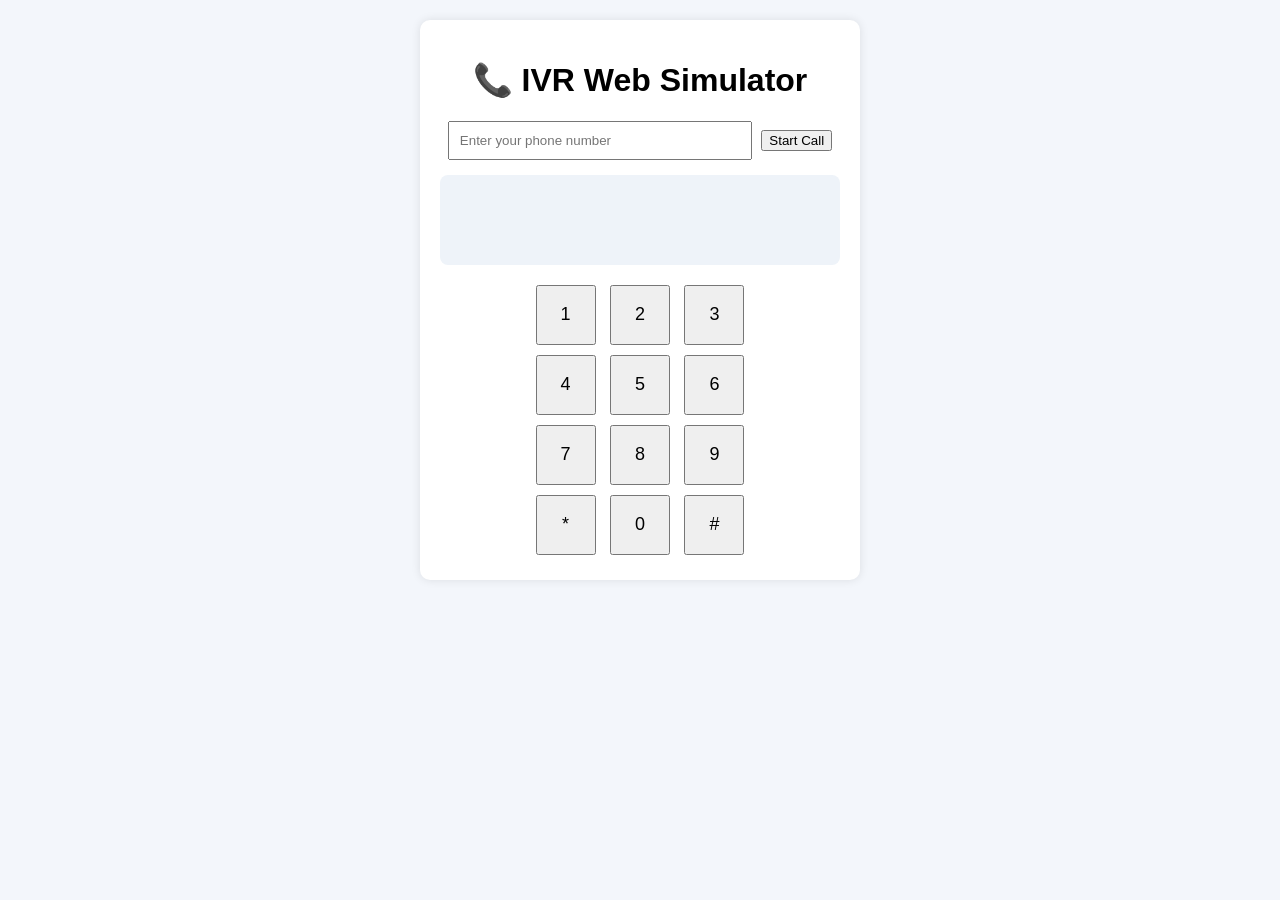
==== frontend/index.html @ 05c74044 "Basic ivr simulator" ====
<!DOCTYPE html>
<html lang="en">
<head>
  <meta charset="UTF-8">
  <meta name="viewport" content="width=device-width, initial-scale=1.0">
  <title>IVR Web Simulator</title>
  <link rel="stylesheet" href="style.css">
</head>
<body>
  <div class="container">
    <h1>📞 IVR Web Simulator</h1>

    <div class="call-section">
      <input id="caller" type="text" placeholder="Enter your phone number">
      <button onclick="startCall()">Start Call</button>
    </div>

    <div id="ivr-display" class="ivr-display"></div>

    <div id="keypad" class="keypad">
        <button class="digit" onclick="sendDTMF('1')">1</button>
        <button class="digit" onclick="sendDTMF('2')">2</button>
        <button class="digit" onclick="sendDTMF('3')">3</button><br>
        <button class="digit" onclick="sendDTMF('4')">4</button>
        <button class="digit" onclick="sendDTMF('5')">5</button>
        <button class="digit" onclick="sendDTMF('6')">6</button><br>
        <button class="digit" onclick="sendDTMF('7')">7</button>
        <button class="digit" onclick="sendDTMF('8')">8</button>
        <button class="digit" onclick="sendDTMF('9')">9</button><br>
        <button class="digit" onclick="sendDTMF('*')">*</button>
        <button class="digit" onclick="sendDTMF('0')">0</button>
        <button class="digit" onclick="sendDTMF('#')">#</button>

    </div>
  </div>

  <script src="script.js"></script>
</body>
</html>
---- frontend/style.css ----
body {
  font-family: Arial, sans-serif;
  background: #f3f6fb;
  text-align: center;
  margin: 0;
  padding: 20px;
}

.container {
  max-width: 400px;
  margin: auto;
  background: white;
  padding: 20px;
  border-radius: 10px;
  box-shadow: 0 0 10px rgba(0,0,0,0.1);
}

.call-section input {
  padding: 10px;
  width: 70%;
  margin-right: 5px;
}

.ivr-display {
  background: #eef3f9;
  padding: 15px;
  margin: 15px 0;
  border-radius: 8px;
  min-height: 60px;
}

.keypad button {
  width: 60px;
  height: 60px;
  margin: 5px;
  font-size: 18px;
}

.keypad .digit.disabled {
  opacity: 0.5;
  pointer-events: none;
  background-color: #ccc;
}
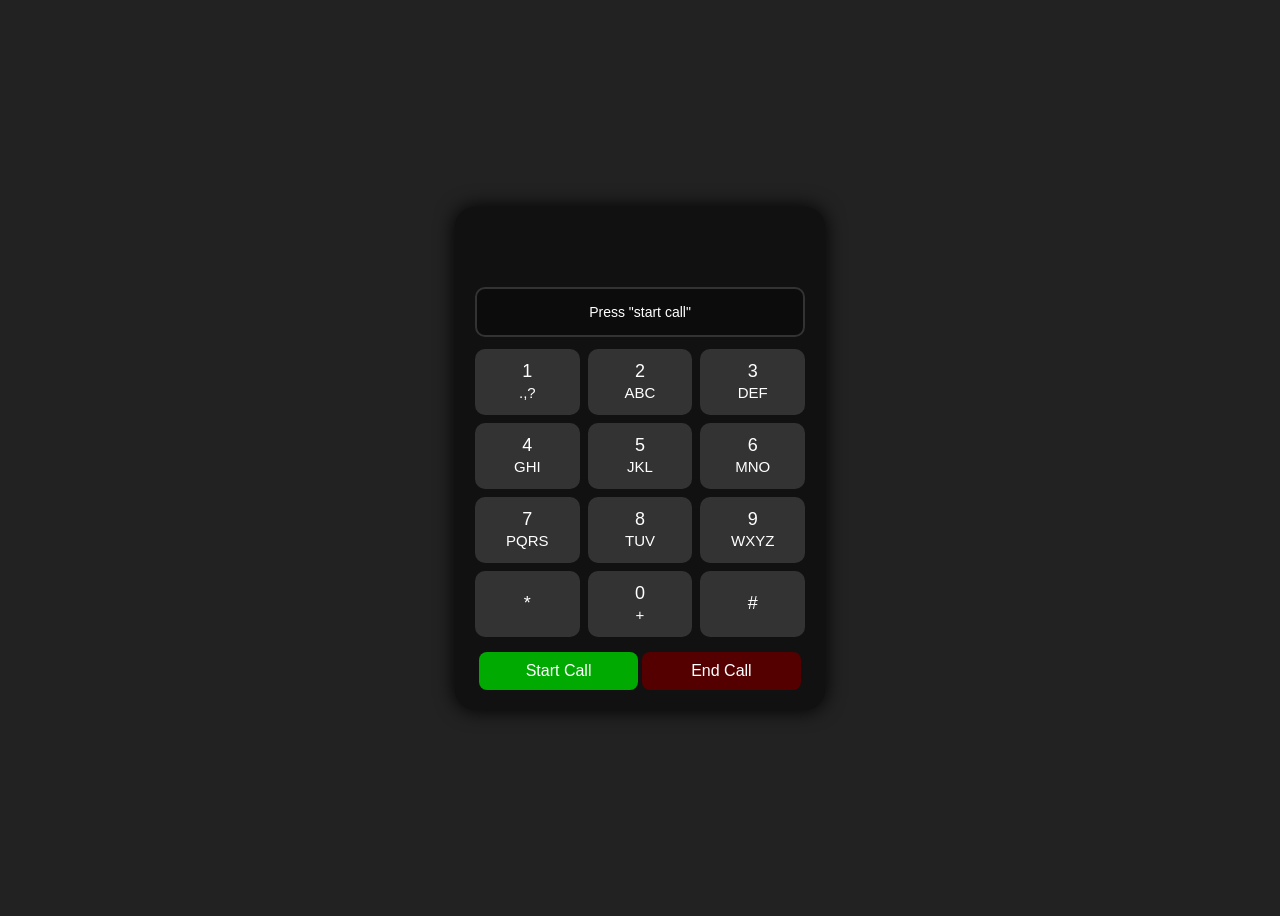
==== commit 981ffdf6: "Integrated conversational output(milestone2 + partial milestone3 done)" ====
--- a/frontend/index.html
+++ b/frontend/index.html
@@ -3,37 +3,57 @@
 <head>
   <meta charset="UTF-8">
   <meta name="viewport" content="width=device-width, initial-scale=1.0">
-  <title>IVR Web Simulator</title>
+  <title>IVR Mobile Simulator</title>
   <link rel="stylesheet" href="style.css">
 </head>
 <body>
-  <div class="container">
-    <h1>📞 IVR Web Simulator</h1>
 
-    <div class="call-section">
-      <input id="caller" type="text" placeholder="Enter your phone number">
-      <button onclick="startCall()">Start Call</button>
+  <div class="phone-container">
+    <!-- waveform-->
+<div id="waveform" class="waveform">
+        <div class="wave"></div>
+        <div class="wave"></div>
+       <div class="wave"></div>
+       <div class="wave"></div>
+   </div>
+    <!-- Display -->
+    <div id="ivr-display" class="screen">
+      <div class="welcome message">Press "start call"</div>
     </div>
 
-    <div id="ivr-display" class="ivr-display"></div>
+    <!-- Call Status -->
+    <div id="call-status" class="call-status">
+      
+    </div>
 
+    <!-- Keypad -->
     <div id="keypad" class="keypad">
-        <button class="digit" onclick="sendDTMF('1')">1</button>
-        <button class="digit" onclick="sendDTMF('2')">2</button>
-        <button class="digit" onclick="sendDTMF('3')">3</button><br>
-        <button class="digit" onclick="sendDTMF('4')">4</button>
-        <button class="digit" onclick="sendDTMF('5')">5</button>
-        <button class="digit" onclick="sendDTMF('6')">6</button><br>
-        <button class="digit" onclick="sendDTMF('7')">7</button>
-        <button class="digit" onclick="sendDTMF('8')">8</button>
-        <button class="digit" onclick="sendDTMF('9')">9</button><br>
-        <button class="digit" onclick="sendDTMF('*')">*</button>
-        <button class="digit" onclick="sendDTMF('0')">0</button>
-        <button class="digit" onclick="sendDTMF('#')">#</button>
+      <button class="digit" onclick="sendDTMF('1')">1<br><small>.,?</small></button>
+      <button class="digit" onclick="sendDTMF('2')">2<br><small>ABC</small></button>
+      <button class="digit" onclick="sendDTMF('3')">3<br><small>DEF</small></button>
 
+      <button class="digit" onclick="sendDTMF('4')">4<br><small>GHI</small></button>
+      <button class="digit" onclick="sendDTMF('5')">5<br><small>JKL</small></button>
+      <button class="digit" onclick="sendDTMF('6')">6<br><small>MNO</small></button>
+
+      <button class="digit" onclick="sendDTMF('7')">7<br><small>PQRS</small></button>
+      <button class="digit" onclick="sendDTMF('8')">8<br><small>TUV</small></button>
+      <button class="digit" onclick="sendDTMF('9')">9<br><small>WXYZ</small></button>
+
+      <button class="digit" onclick="sendDTMF('*')">*</button>
+      <button class="digit" onclick="sendDTMF('0')">0<br><small>+</small></button>
+      <button class="digit" onclick="sendDTMF('#')">#</button>
     </div>
+
+    <!-- Call Controls -->
+    <div class="call-controls">
+      <button id="start-btn" class="start" onclick="startCall()">Start Call</button>
+      <button id="end-btn" class="end" onclick="endCall()" disabled>End Call</button>
+    </div>
+
   </div>
 
   <script src="script.js"></script>
 </body>
 </html>
+
--- a/frontend/style.css
+++ b/frontend/style.css
@@ -1,43 +1,120 @@
 body {
   font-family: Arial, sans-serif;
-  background: #f3f6fb;
-  text-align: center;
-  margin: 0;
-  padding: 20px;
+  background: #222;
+  display: flex;
+  justify-content: center;
+  align-items: center;
+  height: 100vh;
+  color: #fff;
 }
 
-.container {
-  max-width: 400px;
-  margin: auto;
-  background: white;
+.phone-container {
+  background: #111;
+  width: 330px;
+  border-radius: 20px;
   padding: 20px;
-  border-radius: 10px;
-  box-shadow: 0 0 10px rgba(0,0,0,0.1);
+  text-align: center;
+  box-shadow: 0 0 20px #000;
 }
 
-.call-section input {
-  padding: 10px;
-  width: 70%;
-  margin-right: 5px;
+.screen {
+  background: #0c0c0c;
+  border: 2px solid #333;
+  padding: 15px;
+  height: fit-content;
+  margin-bottom: 10px;
+  border-radius: 10px;
+  overflow-y: hidden;
+  font-size: 14px;
+  position: relative;
 }
 
-.ivr-display {
-  background: #eef3f9;
-  padding: 15px;
-  margin: 15px 0;
-  border-radius: 8px;
-  min-height: 60px;
+.waveform {
+  display: flex;
+  visibility: hidden;
+  align-items: center;
+  justify-content: center;
+  gap: 5px;
+  height: 50px;
+  margin-top: 10px;
+}
+.waveform.active {
+   visibility: visible;
+ }
+
+.wave {
+  width: 4px;
+  height: 20px;
+  background: #4ecca3;
+  border-radius: 2px;
+  animation: wave 0.8s ease-in-out infinite;
 }
 
-.keypad button {
-  width: 60px;
-  height: 60px;
-  margin: 5px;
-  font-size: 18px;
+.wave:nth-child(2) { animation-delay: 0.1s; }
+.wave:nth-child(3) { animation-delay: 0.2s; }
+.wave:nth-child(4) { animation-delay: 0.3s; }
+
+@keyframes wave {
+0%, 100% { height: 10px; }
+50% { height: 30px; }
 }
 
-.keypad .digit.disabled {
-  opacity: 0.5;
-  pointer-events: none;
-  background-color: #ccc;
+.call-status {
+  font-size: 13px;
+  margin-bottom: 12px;
+  color: #0f0;
 }
+
+.keypad {
+  display: grid;
+  grid-template-columns: repeat(3, 1fr);
+  gap: 8px;
+  margin-bottom: 15px;
+}
+
+.digit {
+  background: #333;
+  padding: 12px;
+  border-radius: 10px;
+  border: none;
+  color: white;
+  font-size: 18px;
+  cursor: pointer;
+}
+
+.digit:disabled {
+  background: #555;
+  cursor: not-allowed;
+}
+
+.start {
+  width: 48%;
+  padding: 10px;
+  background: #0a0;
+  border: none;
+  border-radius: 8px;
+  cursor: pointer;
+  color: white;
+  font-size: 16px;
+}
+
+.start:disabled {
+  background: rgb(2, 105, 2);;
+}
+
+.end {
+  width: 48%;
+  padding: 10px;
+  background: #a00;
+  border: none;
+  border-radius: 8px;
+  cursor: pointer;
+  color: white;
+  font-size: 16px;
+}
+
+.end:disabled {
+  background: #500;
+}
+
+
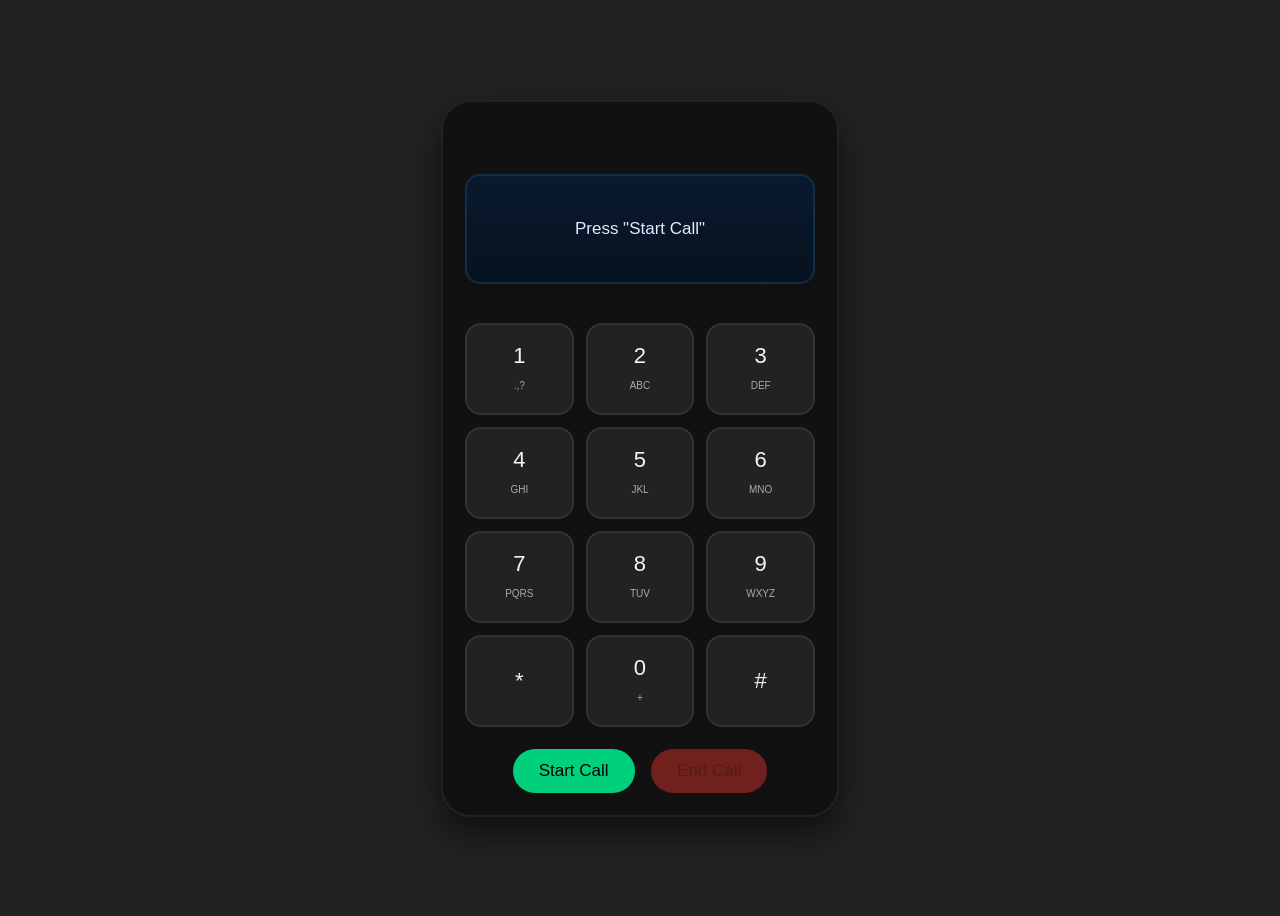
==== commit 17b19e36: "updated backend url" ====
--- a/frontend/index.html
+++ b/frontend/index.html
@@ -9,51 +9,57 @@
 <body>
 
   <div class="phone-container">
-    <!-- waveform-->
-<div id="waveform" class="waveform">
+
+    <!-- waveform -->
+    <div id="waveform" class="waveform">
         <div class="wave"></div>
         <div class="wave"></div>
-       <div class="wave"></div>
-       <div class="wave"></div>
-   </div>
+        <div class="wave"></div>
+        <div class="wave"></div>
+    </div>
+
     <!-- Display -->
     <div id="ivr-display" class="screen">
-      <div class="welcome message">Press "start call"</div>
+      <div class="welcome message">Press "Start Call"</div>
     </div>
 
     <!-- Call Status -->
-    <div id="call-status" class="call-status">
-      
-    </div>
+    <div id="call-status" class="call-status"></div>
 
     <!-- Keypad -->
     <div id="keypad" class="keypad">
-      <button class="digit" onclick="sendDTMF('1')">1<br><small>.,?</small></button>
-      <button class="digit" onclick="sendDTMF('2')">2<br><small>ABC</small></button>
-      <button class="digit" onclick="sendDTMF('3')">3<br><small>DEF</small></button>
+      <button class="digit" data-digit="1">1<br><small>.,?</small></button>
+      <button class="digit" data-digit="2">2<br><small>ABC</small></button>
+      <button class="digit" data-digit="3">3<br><small>DEF</small></button>
 
-      <button class="digit" onclick="sendDTMF('4')">4<br><small>GHI</small></button>
-      <button class="digit" onclick="sendDTMF('5')">5<br><small>JKL</small></button>
-      <button class="digit" onclick="sendDTMF('6')">6<br><small>MNO</small></button>
+      <button class="digit" data-digit="4">4<br><small>GHI</small></button>
+      <button class="digit" data-digit="5">5<br><small>JKL</small></button>
+      <button class="digit" data-digit="6">6<br><small>MNO</small></button>
 
-      <button class="digit" onclick="sendDTMF('7')">7<br><small>PQRS</small></button>
-      <button class="digit" onclick="sendDTMF('8')">8<br><small>TUV</small></button>
-      <button class="digit" onclick="sendDTMF('9')">9<br><small>WXYZ</small></button>
+      <button class="digit" data-digit="7">7<br><small>PQRS</small></button>
+      <button class="digit" data-digit="8">8<br><small>TUV</small></button>
+      <button class="digit" data-digit="9">9<br><small>WXYZ</small></button>
 
-      <button class="digit" onclick="sendDTMF('*')">*</button>
-      <button class="digit" onclick="sendDTMF('0')">0<br><small>+</small></button>
-      <button class="digit" onclick="sendDTMF('#')">#</button>
+      <button class="digit" data-digit="*">*</button>
+      <button class="digit" data-digit="0">0<br><small>+</small></button>
+      <button class="digit" data-digit="#">#</button>
     </div>
 
     <!-- Call Controls -->
     <div class="call-controls">
-      <button id="start-btn" class="start" onclick="startCall()">Start Call</button>
-      <button id="end-btn" class="end" onclick="endCall()" disabled>End Call</button>
+      <button id="start-btn" class="start">Start Call</button>
+      <button id="end-btn" class="end" disabled>End Call</button>
     </div>
 
+    
   </div>
 
-  <script src="script.js"></script>
+<script type="module" src="./js/dtmf.js"></script>
+<script type="module" src="./js/voiceInput.js"></script>
+<script type="module" src="./js/app.js"></script>
+
+
+
 </body>
 </html>
 
--- a/frontend/style.css
+++ b/frontend/style.css
@@ -1,3 +1,153 @@
+body {
+  font-family: Arial, sans-serif;
+  background: #222;
+  display: flex;
+  justify-content: center;
+  align-items: center;
+  height: 100vh;
+  color: #fff;
+}
+/* Phone Container */
+.phone-container {
+  width: 350px;
+  margin: 40px auto;
+  background: #111;
+  border-radius: 30px;
+  padding: 22px;
+  box-shadow: 0 16px 35px rgba(0,0,0,0.55);
+  border: 2px solid #222;
+  font-family: "Poppins", sans-serif;
+  position: relative;
+}
+
+/* Waveform Animation */
+.waveform {
+  visibility: hidden;
+  display: flex;
+  justify-content: center;
+  margin-bottom: 20px;
+  height: 30px;
+}
+
+.waveform.active {
+   visibility: visible;
+ }
+
+.wave {
+  width: 4px;
+  margin: 0 6px;
+  background: #0f9d58;
+  border-radius: 10px;
+  animation: wave 1s infinite ease-in-out;
+}
+.wave:nth-child(2) { animation-delay: .2s; }
+.wave:nth-child(3) { animation-delay: .4s; }
+.wave:nth-child(4) { animation-delay: .6s; }
+
+@keyframes wave {
+  0%,100% { height: 10px; }
+  50% { height: 27px; }
+}
+
+/* Display Screen */
+.screen {
+  height: 110px;
+  background: linear-gradient(#0a192f,#06121f);
+  color: #e0e9ff;
+  border-radius: 15px;
+  padding: 12px;
+  box-sizing: border-box;
+  font-size: 17px;
+  text-align: center;
+  border: 2px solid #112d47;
+  display: flex;
+  justify-content: center;
+  align-items: center;
+}
+
+/* Call Status */
+.call-status {
+  text-align: center;
+  color: #00d07b;
+  margin: 7px 0;
+  font-size: 15px;
+  height: 20px;
+}
+
+/* Keypad */
+.keypad {
+  display: grid;
+  grid-template-columns: repeat(3, 1fr);
+  gap: 12px;
+  margin-top: 12px;
+}
+
+.keypad .digit {
+  background: #222;
+  color: #f4f4f4;
+  border: 2px solid #333;
+  font-size: 22px;
+  border-radius: 16px;
+  padding: 18px 0;
+  cursor: pointer;
+  transition: 0.2s;
+}
+
+.keypad .digit small {
+  font-size: 10px;
+  color: #aaa;
+}
+
+.keypad .digit:active {
+  background: #0f9d58;
+  transform: scale(.94);
+}
+
+/* Call Controls */
+.call-controls {
+  text-align: center;
+  margin-top: 22px;
+}
+
+#start-btn {
+  background: #00d07b;
+  border: none;
+  padding: 12px 26px;
+  border-radius: 30px;
+  font-size: 17px;
+  cursor: pointer;
+  margin-right: 12px;
+  transition: .2s;
+}
+
+#end-btn {
+  background: #ff3b30;
+  border: none;
+  padding: 12px 26px;
+  border-radius: 30px;
+  font-size: 17px;
+  cursor: pointer;
+  transition: .2s;
+}
+
+#start-btn:active, #end-btn:active {
+  transform: scale(.95);
+}
+
+#end-btn:disabled {
+  opacity: .4;
+  cursor: not-allowed;
+}
+
+/* Mobile Scaling */
+@media(max-width:420px) {
+  .phone-container {
+    width: 90%;
+    padding: 20px;
+  }
+}
+
+/*
 body {
   font-family: Arial, sans-serif;
   background: #222;
@@ -117,4 +267,4 @@
   background: #500;
 }
 
-
+*/
